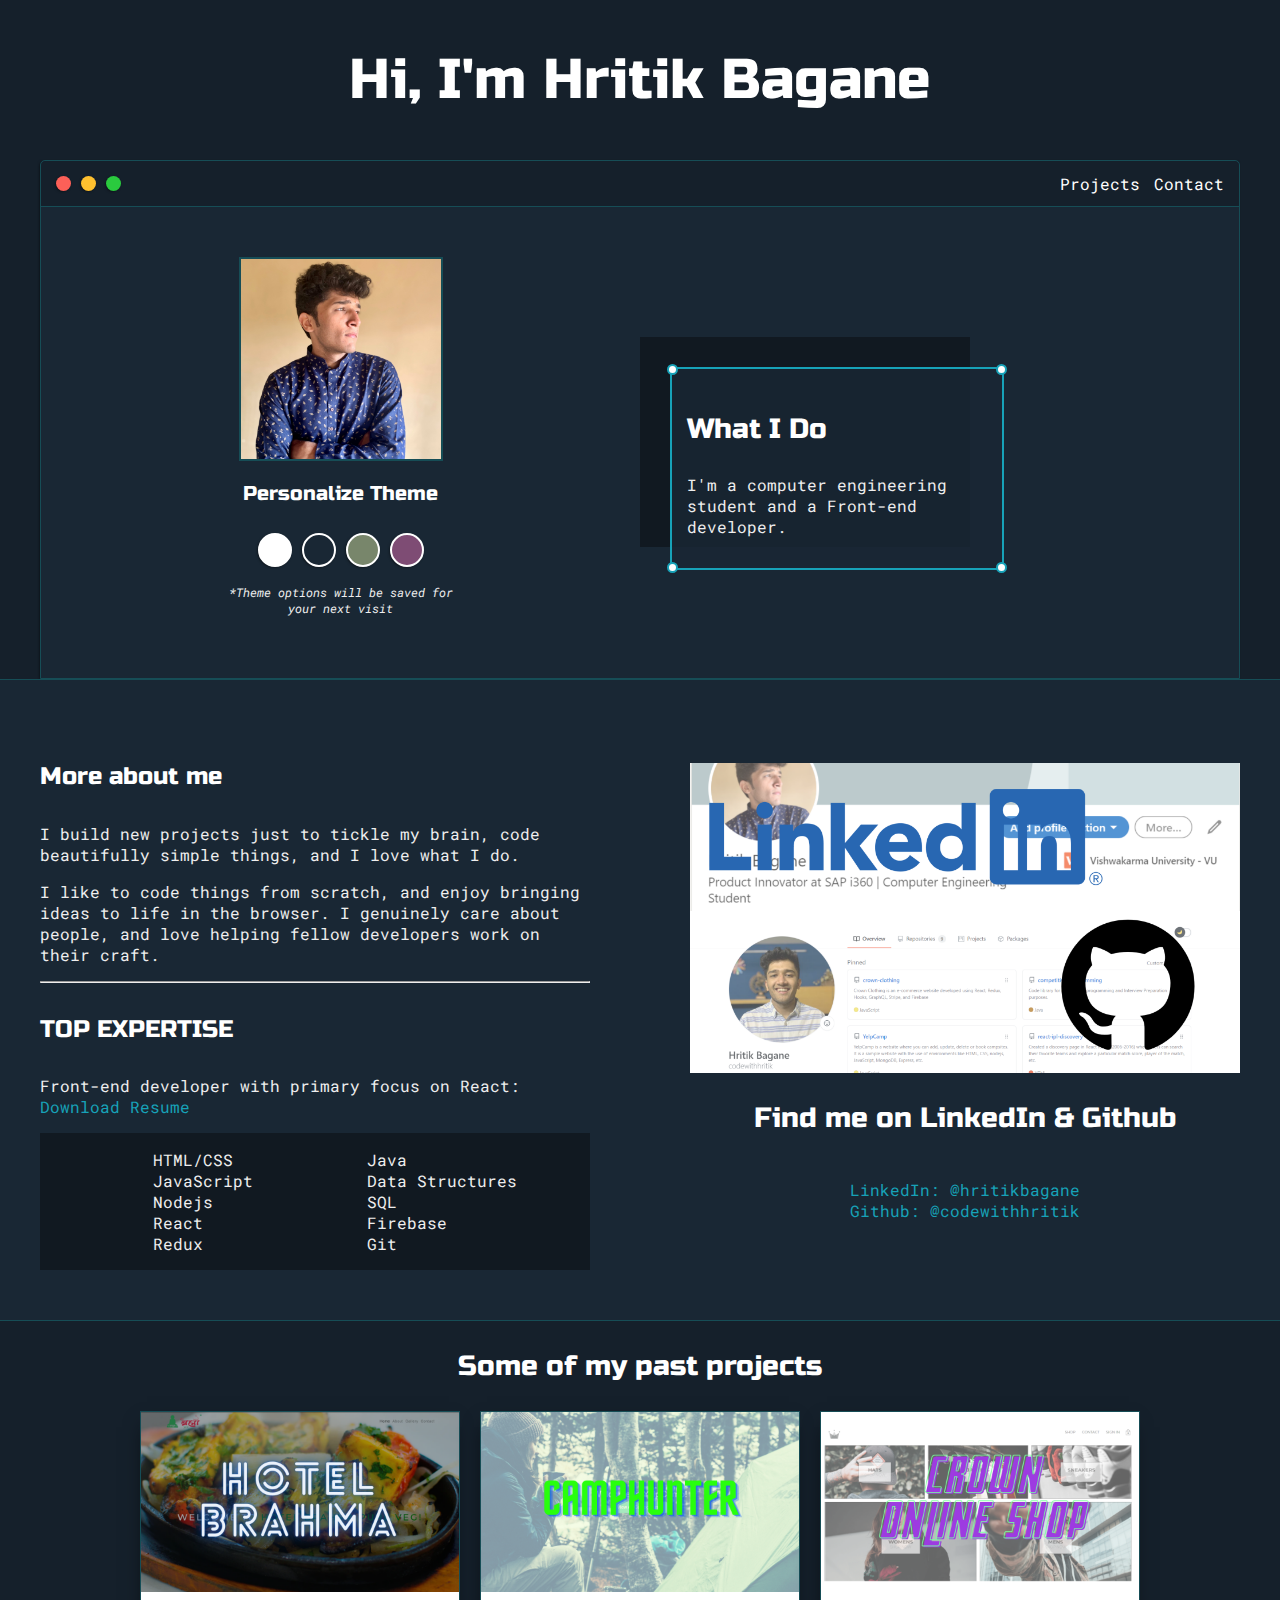
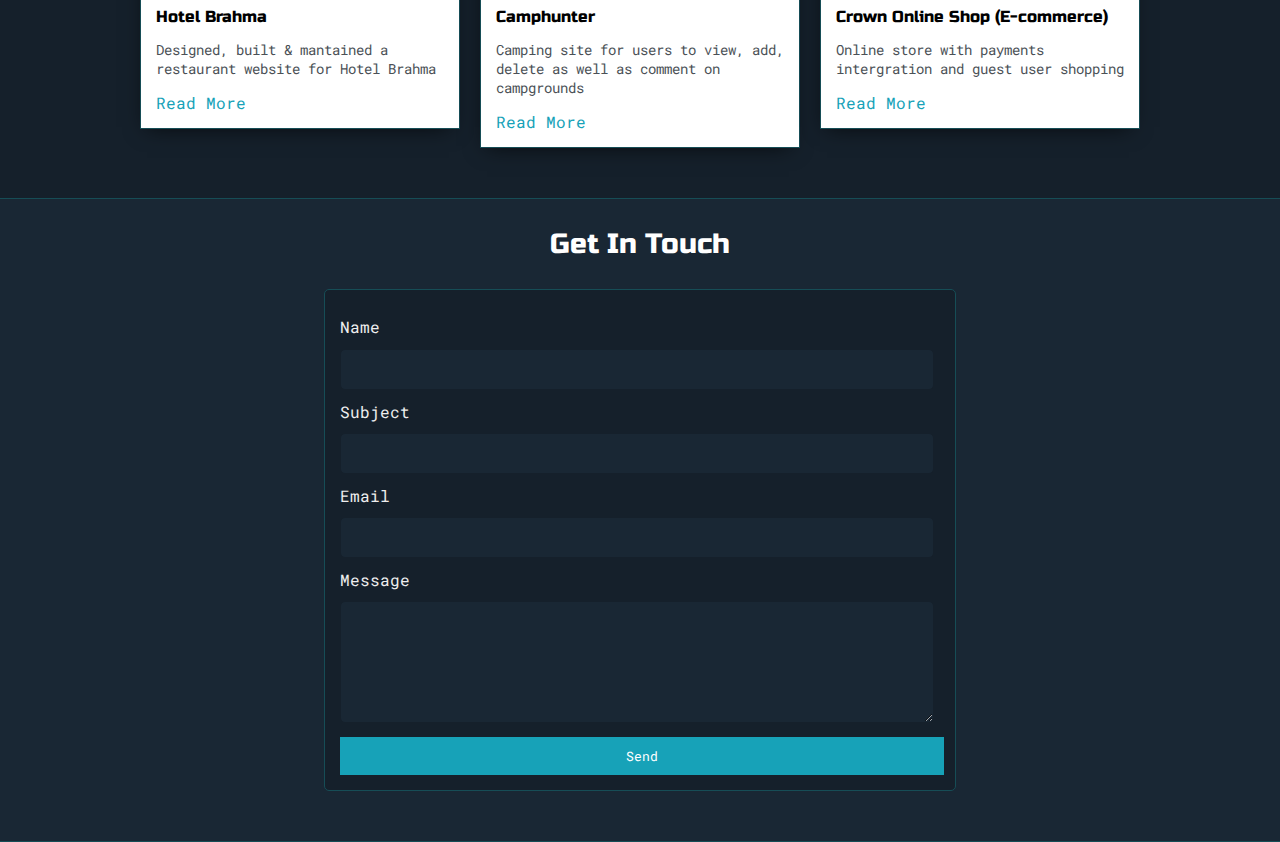
==== index.html @ 9b63d3e2 "Updated Profile picture and reduced the width of input fields" ====
<!DOCTYPE html>
<html lang="en">
<head>
    <meta charset="UTF-8">
    <meta name="viewport" content="width=device-width, initial-scale=1.0">
    <title>Hritik Bagane</title>
    <link rel="stylesheet" type="text/css" href="./styles.css">
    <link rel="preconnect" href="https://fonts.gstatic.com">
    <link href="https://fonts.googleapis.com/css2?family=Russo+One&display=swap" rel="stylesheet">
    <link href="https://fonts.googleapis.com/css2?family=Roboto+Mono:wght@500&display=swap" rel="stylesheet">

    <link id="theme-style" rel="stylesheet" href="">
</head>
<body>
    
    <section class="s1">
        <div class="main-container">
            <div class="greeting-wrapper">
                <h1>Hi, I'm Hritik Bagane</h1>
            </div>

            <div class="intro-wrapper">
                <div class="nav-wrapper">
                    <div class="dots-wrapper">
                        <div id="dot-1" class="browser-dot"></div>
                        <div id="dot-2" class="browser-dot"></div>
                        <div id="dot-3" class="browser-dot"></div>
                    </div>

                    <ul id="navigation">
                        <li><a href="index.html#projects">Projects</a></li>
                        <li><a href="index.html#contact">Contact</a></li>
                    </ul>
                </div>
                <div class="left-column">
                    <img id="profile_pic" src="./images/hritik_photo.jpg" alt="">
                    <h5 style="text-align: center; line-height: 0;">
                        Personalize Theme
                    </h5>

                    <div id="theme-options-wrapper">
                        <div data-mode="light" id="light-mode" class="theme-dot"></div>
                        <div data-mode="blue" id="blue-mode" class="theme-dot"></div>
                        <div data-mode="green" id="green-mode" class="theme-dot"></div>
                        <div data-mode="purple" id="purple-mode" class="theme-dot"></div>
                    </div>

                    <p id="settings-note">
                        *Theme options will be saved for <br> your next visit
                    </p>
                </div>
                <div class="right-column">
                    <div id="preview-shadow">
                        <div id="preview">
                            <div id="corner-tl" class="corner"></div>
                            <div id="corner-tr" class="corner"></div>
                            
                            <h3>What I Do</h3>
                            <p>I'm a computer engineering student and a Front-end developer.</p>

                            <div id="corner-br" class="corner"></div>
                            <div id="corner-bl" class="corner"></div>
                        </div>
                    </div>
                </div>
            </div>
        </div>
    </section>

    <section class="s2">
        <div class="main-container">
            <div class="about-wrapper">
                <div class="about-me">
                    <h4>More about me</h4>

                    <p>I build new projects just to tickle my brain, code beautifully simple things, and I love what I do.</p>

                    <p>I like to code things from scratch, and enjoy bringing ideas to life in the browser. I genuinely care about people, and love helping fellow developers work on their craft.</p>
                
                    <hr>

                    <h4>TOP EXPERTISE</h4>

                    <p>
                        Front-end developer with primary focus on React:
                        <a target="_blank" href="./resume/Hritik_Bagane_Resume.pdf">Download Resume</a>
                    </p>

                    <div id="skills">
                        <ul>
                            <li>HTML/CSS</li>
                            <li>JavaScript</li>
                            <li>Nodejs</li>
                            <li>React</li>
                            <li>Redux</li>
                        </ul>

                        <ul>
                            <li>Java</li>
                            <li>Data Structures</li>
                            <li>SQL</li>
                            <li>Firebase</li>
                            <li>Git</li>
                        </ul>
                    </div>

                </div>

                <div class="social-links">
                    <img id="social_img" src="./images/social_links.png" alt="">

                    <h3>Find me on LinkedIn & Github</h3>
                    <p>
                        <a href="https://www.linkedin.com/in/hritikbagane/" target="_blank">LinkedIn: @hritikbagane</a>
                        <br>
                        <a href="https://github.com/codewithhritik" target="_blank">Github: @codewithhritik</a>
                    </p>
                </div>
            </div>
        </div>
    </section>

    <section class="s1">
        <a name="projects"></a>
        <div class="main-container">
            <h3 style="text-align: center;">Some of my past projects</h3>

            <div class="post-wrapper">
                <div>
                    <div class="post">
                        <img class="thumbnail" src="./images/Hotel_Brahma.png" alt="">
                        <div class="post-preview">
                            <h6 class="post-title">Hotel Brahma</h6>
                            <p class="post-intro">
                                Designed, built & mantained a restaurant website for Hotel Brahma
                            </p>
                            <a href="./posts/brahma_post.html">Read More</a>
                        </div>
                    </div>
                </div>

                <div>
                    <div class="post">
                        <img class="thumbnail" src="./images/camphunter_logo.png" alt="">
                        <div class="post-preview">
                            <h6 class="post-title">Camphunter</h6>
                            <p class="post-intro">
                                Camping site for users to view, add, delete as well as comment on campgrounds
                            </p>
                            <a href="./posts/camphunter_post.html">Read More</a>
                        </div>
                    </div>
                </div>

                <div>
                    <div class="post">
                        <img class="thumbnail" src="./images/crown_logo.png" alt="">
                        <div class="post-preview">
                            <h6 class="post-title">Crown Online Shop (E-commerce)</h6>
                            <p class="post-intro">
                                Online store with payments intergration and guest user shopping
                            </p>
                            <a href="./posts/crown_post.html">Read More</a>
                        </div>
                    </div>
                </div>
                
            </div>
        </div>
    </section>

    <section class="s2">
        <div class="main-container">
            <h3 style="text-align: center;">Get In Touch</h3>

            <form id="contact-form">
                <a name="contact"></a>

                <label for="">Name</label>
                <input class="input-field" id="user-name" type="text" name="name" required>

                <label for="">Subject</label>
                <input class="input-field" id="user-subject" type="text" name="subject">

                <label for="">Email</label>
                <input class="input-field" id="user-email" type="text" name="email" required>

                <label for="">Message</label>
                <textarea class="input-field" id="user-message" name="message" required></textarea>

                <input id="submit-btn" onclick="sendEmail()" value="Send" />
            </form>
        </div>
    </section>

    <script src="https://smtpjs.com/v3/smtp.js"></script>
    <script src="./script.js"></script>
</body>
</html>
---- styles.css ----
:root {
    --mainColor: #eaeaea;
    --secondaryColor: #fff;

    --borderColor: #c1c1c1;

    --mainText: black;
    --secondaryText: #4b5156;

    --themeDotBorder: #24292e;

    --previewBg: rgb(251, 249, 243, 0.8);
    --previewShadow: #f0ead6;

    --buttonColor: black;
}

html, body {
    padding: 0;
    margin: 0;
    scroll-behavior: smooth;
}

/* transition for changing themes */
body *{
    transition: 0.3s;
}

h1, h2, h3, h4, h5, h6, strong {
    color: var(--mainText);
    font-family: 'Russo One', sans-serif;
    font-weight: 500;
}

p, li, span, label, input, textarea, button {
    color: var(--secondaryText);
    font-family: 'Roboto Mono', monospace;
}

a {
    text-decoration: none;
    color:  #17a2b8;
    font-family: 'Roboto Mono', monospace;
}

ul {
    list-style: none;
}

h1 { font-size: 56px; }
h2 { font-size: 36px; }
h3 { font-size: 28px; }
h4 { font-size: 24px; }
h5 { font-size: 20px; }
h6 { font-size: 16px; }

.s1 {
    background-color: var(--mainColor);
    border-bottom: 1px solid var(--borderColor);
    overflow: auto;
}

.s2 {
    background-color: var(--secondaryColor);
    border-bottom: 1px solid var(--borderColor);
    overflow: auto;
}

.main-container {
    width: 1200px;
    margin: 0 auto;
}

@media screen and (max-width: 1200px) {
    .main-container {
        width: 95%;
    }
}

.greeting-wrapper {
    display: grid;
    text-align: center;
    align-content: center;
    min-height: 10em;
}

.intro-wrapper {
    background-color: var(--secondaryColor);
    border: 1px solid var(--borderColor);
    border-radius: 5px 5px 0 0;

    -webkit-box-shadow: -1px 1px 3px -1px rgba(0,0,0,0.75);
	-moz-box-shadow: -1px 1px 3px -1px rgba(0,0,0,0.75);
    box-shadow: -1px 1px 3px -1px rgba(0,0,0,0.75);
    
    display: grid;
    grid-template-columns: 1fr 1fr;
    grid-template-areas:
        'nav-wrapper nav-wrapper'
        'left-column right-column'
    ;
}

.nav-wrapper {
    border-radius: 5px 5px 0 0;
    grid-area: nav-wrapper;
    border-bottom: 1px solid var(--borderColor);
    display: flex;
    justify-content: space-between;
    align-items: center;
    background-color: var(--mainColor);
}

#navigation {
    margin: 0;
    padding: 10px;
}

#navigation a {
    color: var(--mainText);
}

#navigation li {
    display: inline-block;
    margin-right: 5px;
    margin-left: 5px;
}

.dots-wrapper {
    display: flex;
    padding: 10px;
}

.browser-dot {
    background-color: black;
    height: 15px;
    width: 15px;
    border-radius: 50%;
    margin: 5px;

    -webkit-box-shadow: -1px 1px 3px -1px rgba(0,0,0,0.75);
	-moz-box-shadow: -1px 1px 3px -1px rgba(0,0,0,0.75);
    box-shadow: -1px 1px 3px -1px rgba(0,0,0,0.75);
}

#dot-1 {
    background-color: #fc6058;
}

#dot-2 {
    background-color: #fec02f;
}

#dot-3 {
    background-color: #2aca3e;
}

.left-column {
    grid-area: left-column;
    padding-top: 50px;
    padding-bottom: 50px;
}

#profile_pic {
    display: block;
    margin: 0 auto;

    height: 200px;
    width: 200px;
    object-fit: cover;
    border: 2px solid var(--borderColor);
}

#theme-options-wrapper {
    display: flex;
    justify-content: center;
}

.theme-dot {
    height: 30px;
    width: 30px;
    background-color: black;
    border-radius: 50%;

    margin: 5px;
    border: 2px solid var(--themeDotBorder);

    -webkit-box-shadow: -1px 1px 3px -1px rgba(0,0,0,0.75);
	-moz-box-shadow: -1px 1px 3px -1px rgba(0,0,0,0.75);
    box-shadow: -1px 1px 3px -1px rgba(0,0,0,0.75);

    cursor: pointer;
}

.theme-dot:hover {
    border-width: 5px;
}

#light-mode {
    background-color:#fff;
}

#blue-mode {
    background-color: #192734;
}

#green-mode {
    background-color: #78866b;
}

#purple-mode {
    background-color: #7e4c74;
}

#settings-note {
    font-size: 12px;
    font-style: italic;
    text-align: center;
}

.right-column {
    grid-area: right-column;
    display: grid;
    align-content: center;

    padding-top: 50px;
    padding-bottom: 50px;
}

#preview {
    width: 300px;
    border: 2px solid #17a2b8;
    background-color: var(--previewBg);
    padding: 15px;
    position: relative;
}

#preview-shadow {
    background-color: var(--previewShadow);
    width: 300px;
    height: 180px;
    padding-left: 30px;
    padding-top: 30px;
}

.corner {
    width: 7px;
    height: 7px;
    border-radius: 50%;
    border: 2px solid #17a2b8;
    background-color: #fff;
    position: absolute;
}

#corner-tl {
    top: -5px;
    left: -5px;
}

#corner-tr {
    top: -5px;
    right: -5px;
}

#corner-br {
    bottom: -5px;
    right: -5px;
}

#corner-bl {
    bottom: -5px;
    left: -5px;
}

@media screen and (max-width: 800px) {
    .intro-wrapper {
        grid-template-columns: 1fr;
        grid-template-areas:
            'nav-wrapper'
            'left-column'
            'right-column'
        ;
    }

    .right-column {
        justify-content: center;
    }
}

.about-wrapper {
    display: grid;
    grid-template-columns: repeat(auto-fit, minmax(320px, 1fr));
    padding-bottom: 50px;
    padding-top: 50px;
    gap: 100px;
}

#skills {
    display: flex;
    justify-content: space-evenly;
    background-color: var(--previewShadow);
}

.social-links {
    display: grid;
    align-content: center;
    text-align: center;
}

#social_img {
    width: 100%;
}

.post-wrapper {
    display: grid;
    grid-template-columns: repeat(auto-fit, 320px);
    gap: 20px;
    justify-content: center;
    padding-bottom: 50px;
}

.post {
    border: 1px solid var(--borderColor);

    -webkit-box-shadow: -2px 7px 21px -9px rgba(0,0,0,0.75);
	-moz-box-shadow: -2px 7px 21px -9px rgba(0,0,0,0.75);
    box-shadow: -2px 7px 21px -9px rgba(0,0,0,0.75);
}

.post-preview {
    background-color: #fff;
    padding: 15px;
}

.post-title {
    color: black;
    margin: 0;

}

.post-intro {
    color: #4b5156;
    font-size: 14px;
}

.thumbnail {
    display: block;
    width: 100%;
    height: 180px;
    object-fit: cover;
}

/* =========Contact========== */

#contact-form {
    display: block;
    max-width: 600px;
    margin: 0 auto;
    border: 1px solid var(--borderColor);
    padding: 15px;
    border-radius: 5px;
    background-color: var(--mainColor);
    margin-bottom: 50px;
}

#contact-form label {
    line-height: 2.7em;
}

#contact-form textarea {
    min-height: 100px;
    font-size: 14px;
}

.input-field {
    width: 98%;
    padding-top: 10px;
    padding-bottom: 10px;
    background-color: var(--secondaryColor);
    border-radius: 5px;
    border: 1px solid var(--mainColor);
    font-size: 14px;
}

#submit-btn {
    margin-top: 10px;
    width: 100%;
    padding-top: 10px;
    padding-bottom: 10px;
    color: #fff;
    background-color: var(--buttonColor);
    border: none;
    cursor: pointer;
    text-align: center;
}
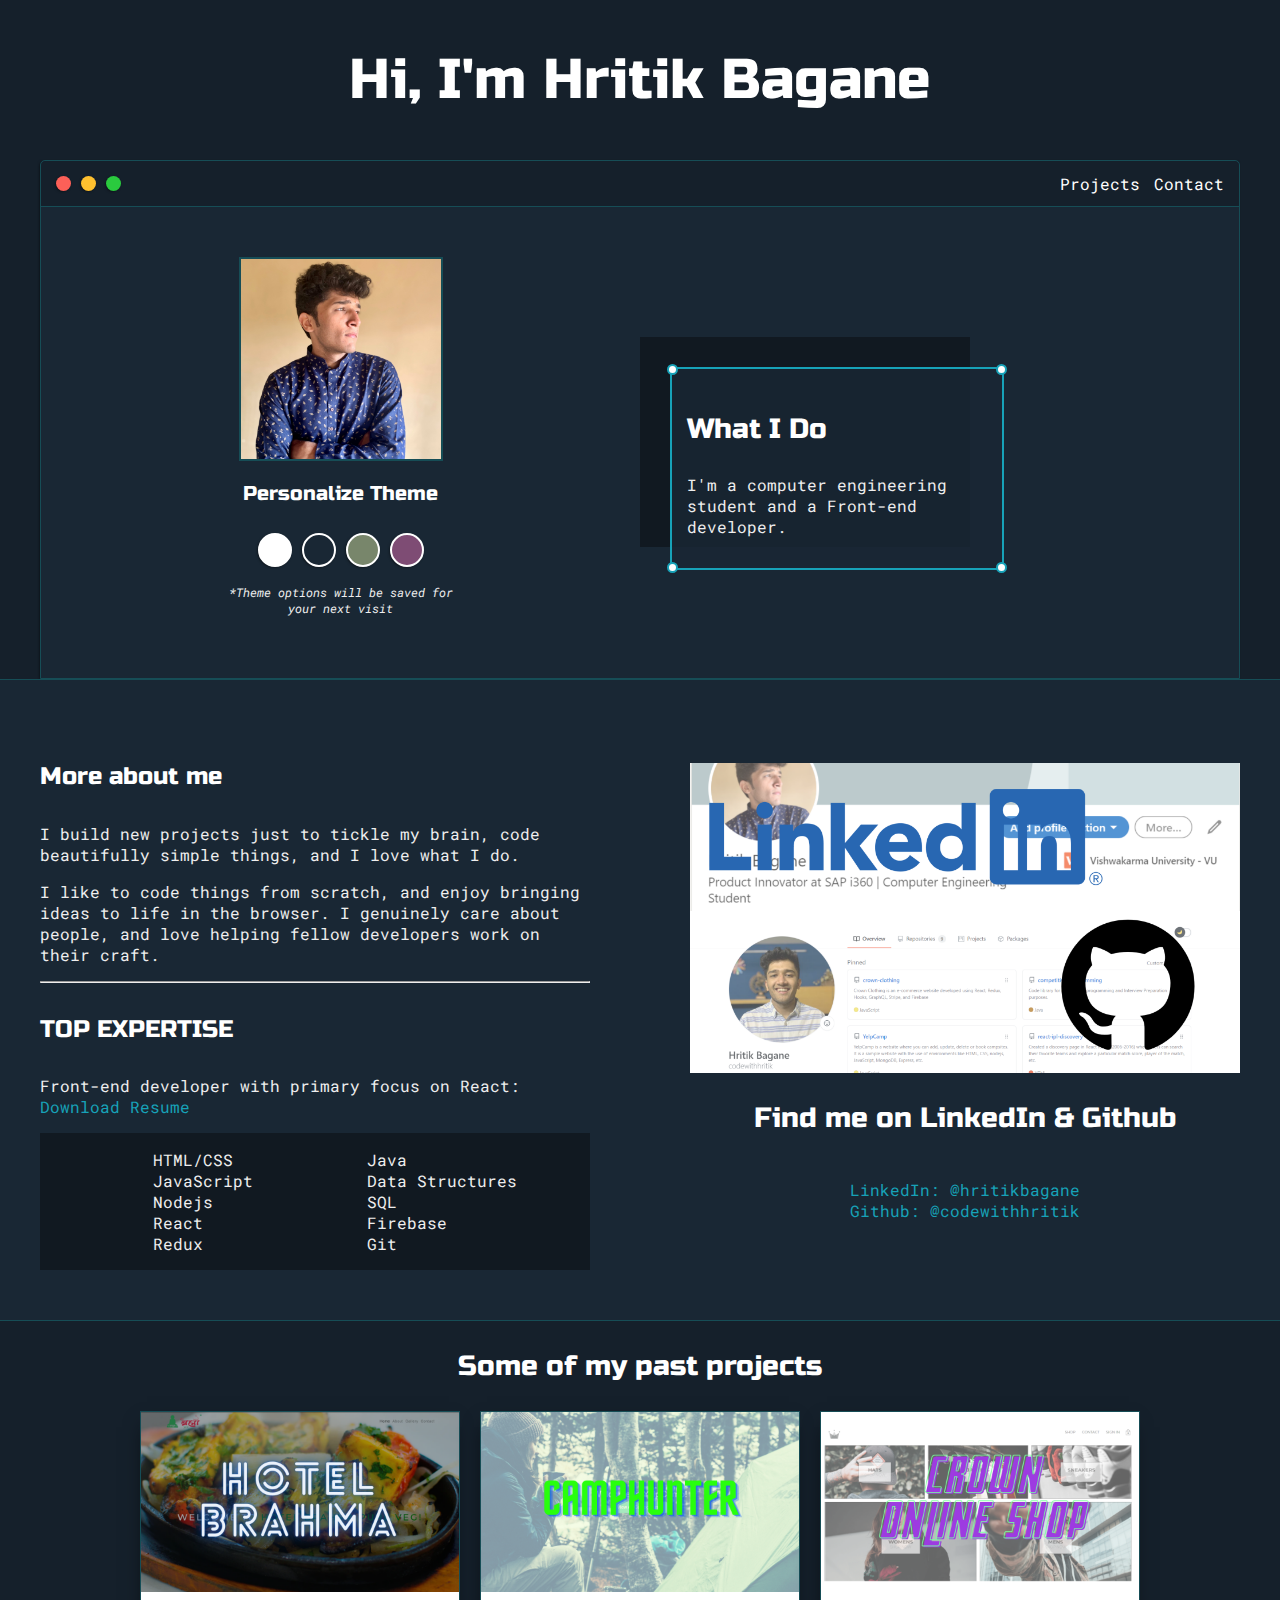
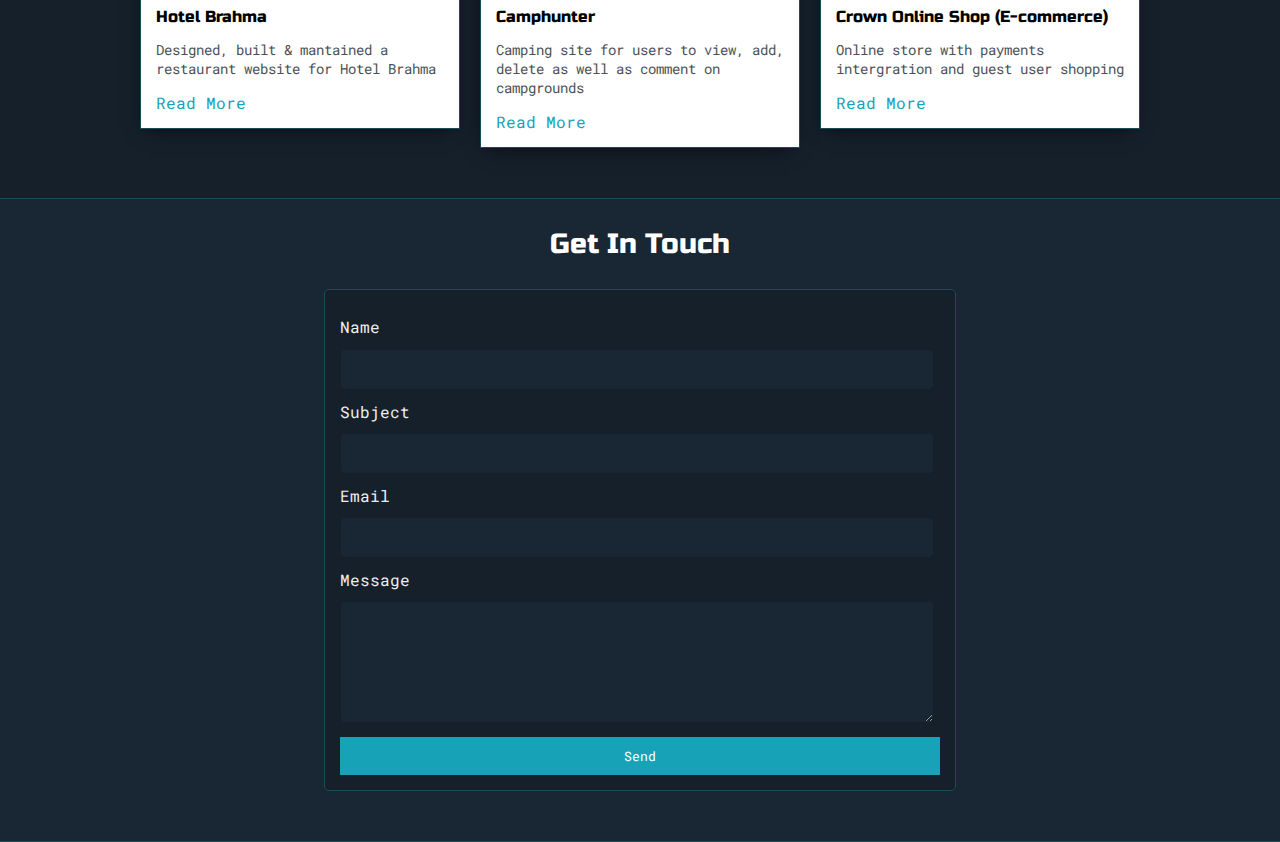
==== commit d011033a: "Changed Input type to Button in the contact form" ====
--- a/index.html
+++ b/index.html
@@ -188,7 +188,7 @@
                 <label for="">Message</label>
                 <textarea class="input-field" id="user-message" name="message" required></textarea>
 
-                <input id="submit-btn" onclick="sendEmail()" value="Send" />
+                <input id="submit-btn" type="button" onclick="sendEmail()" value="Send" />
             </form>
         </div>
     </section>
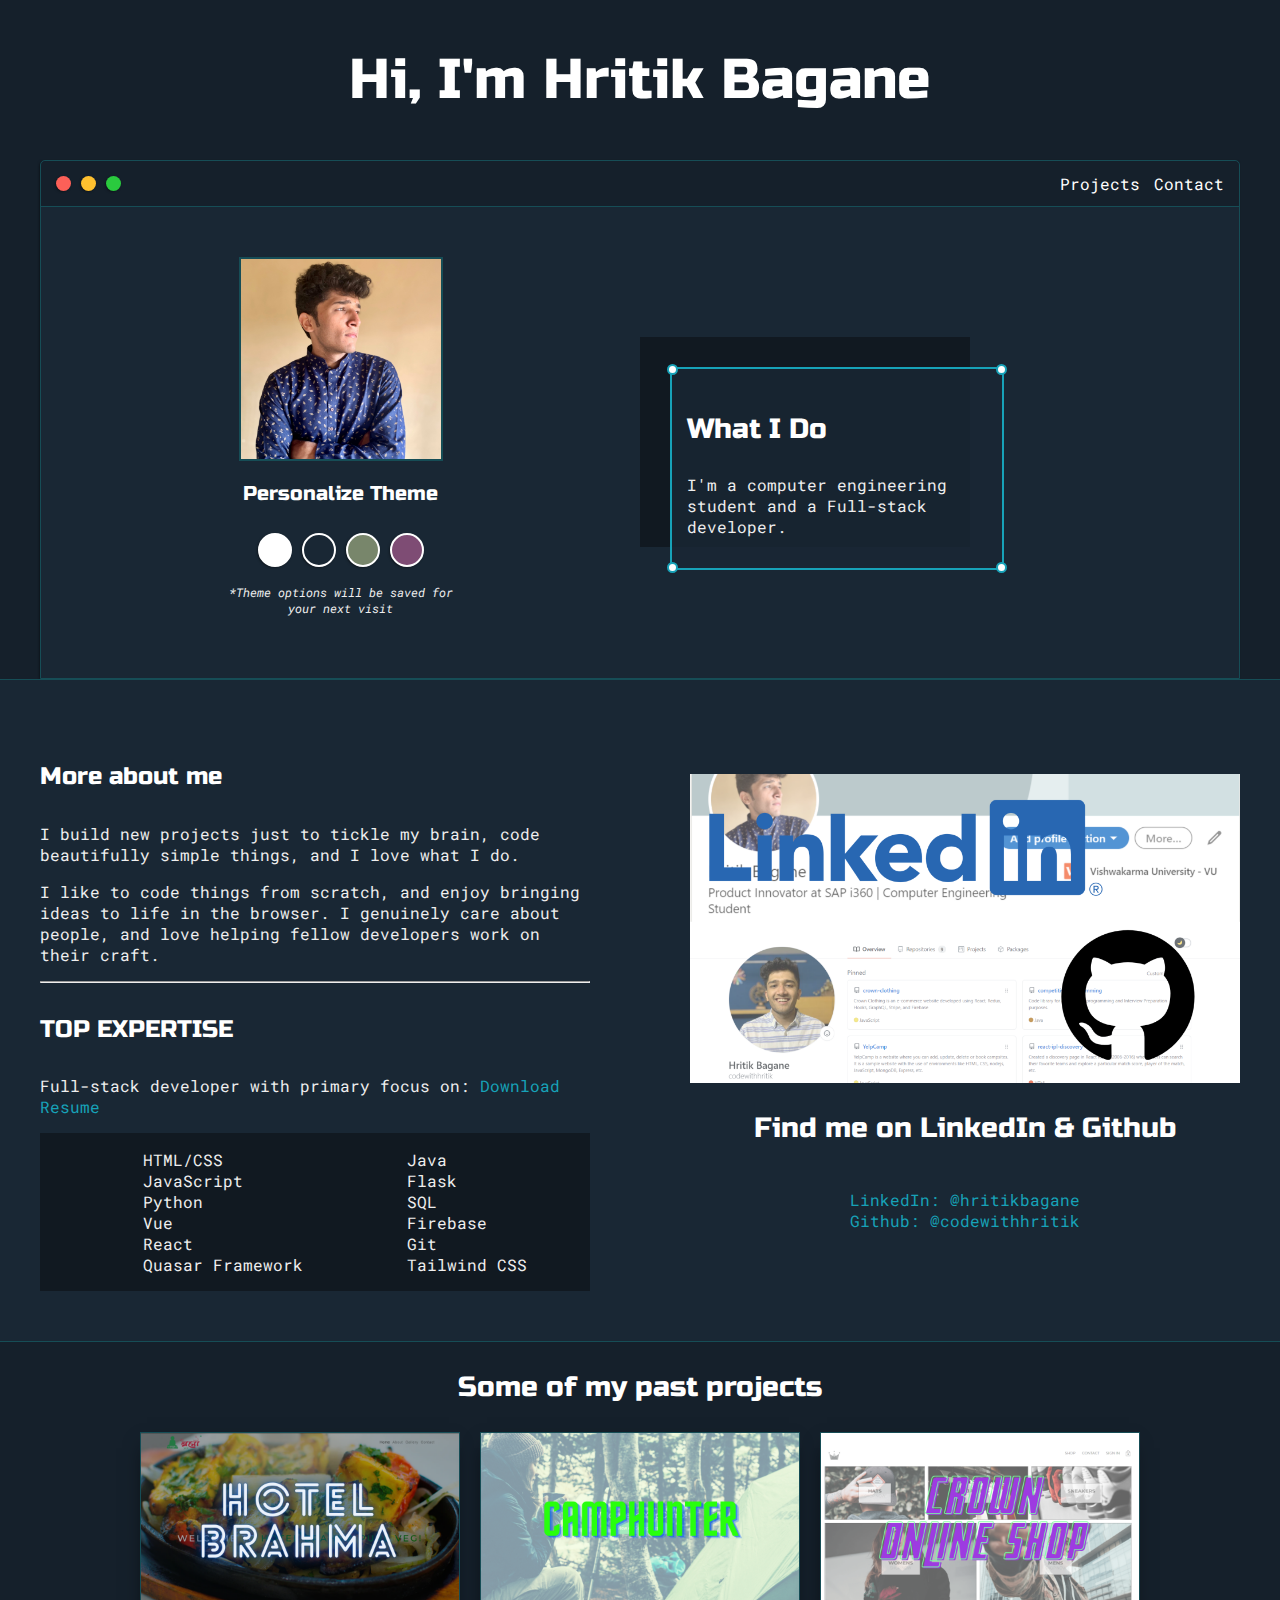
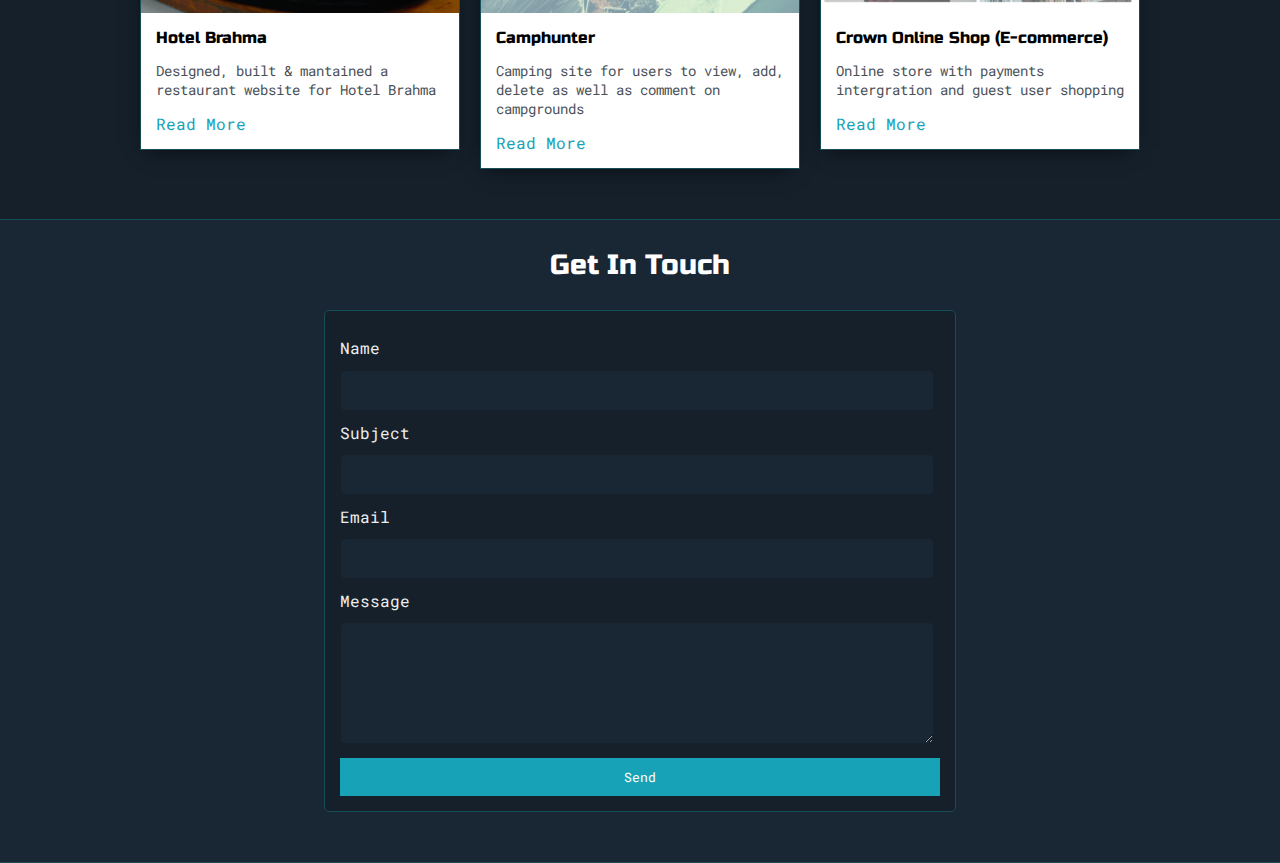
==== commit 62950fc8: "Few Changes in my career" ====
--- a/index.html
+++ b/index.html
@@ -56,7 +56,7 @@
                             <div id="corner-tr" class="corner"></div>
                             
                             <h3>What I Do</h3>
-                            <p>I'm a computer engineering student and a Front-end developer.</p>
+                            <p>I'm a computer engineering student and a Full-stack developer.</p>
 
                             <div id="corner-br" class="corner"></div>
                             <div id="corner-bl" class="corner"></div>
@@ -82,7 +82,7 @@
                     <h4>TOP EXPERTISE</h4>
 
                     <p>
-                        Front-end developer with primary focus on React:
+                        Full-stack developer with primary focus on: 
                         <a target="_blank" href="./resume/Hritik_Bagane_Resume.pdf">Download Resume</a>
                     </p>
 
@@ -90,17 +90,19 @@
                         <ul>
                             <li>HTML/CSS</li>
                             <li>JavaScript</li>
-                            <li>Nodejs</li>
+                            <li>Python</li>
+                            <li>Vue</li>
                             <li>React</li>
-                            <li>Redux</li>
+                            <li>Quasar Framework</li>
                         </ul>
 
                         <ul>
                             <li>Java</li>
-                            <li>Data Structures</li>
+                            <li>Flask</li>
                             <li>SQL</li>
                             <li>Firebase</li>
                             <li>Git</li>
+                            <li>Tailwind CSS</li>
                         </ul>
                     </div>
 
@@ -188,7 +190,7 @@
                 <label for="">Message</label>
                 <textarea class="input-field" id="user-message" name="message" required></textarea>
 
-                <input id="submit-btn" type="button" onclick="sendEmail()" value="Send" />
+                <button id="submit-btn" onclick="sendEmail()">Send</button>
             </form>
         </div>
     </section>
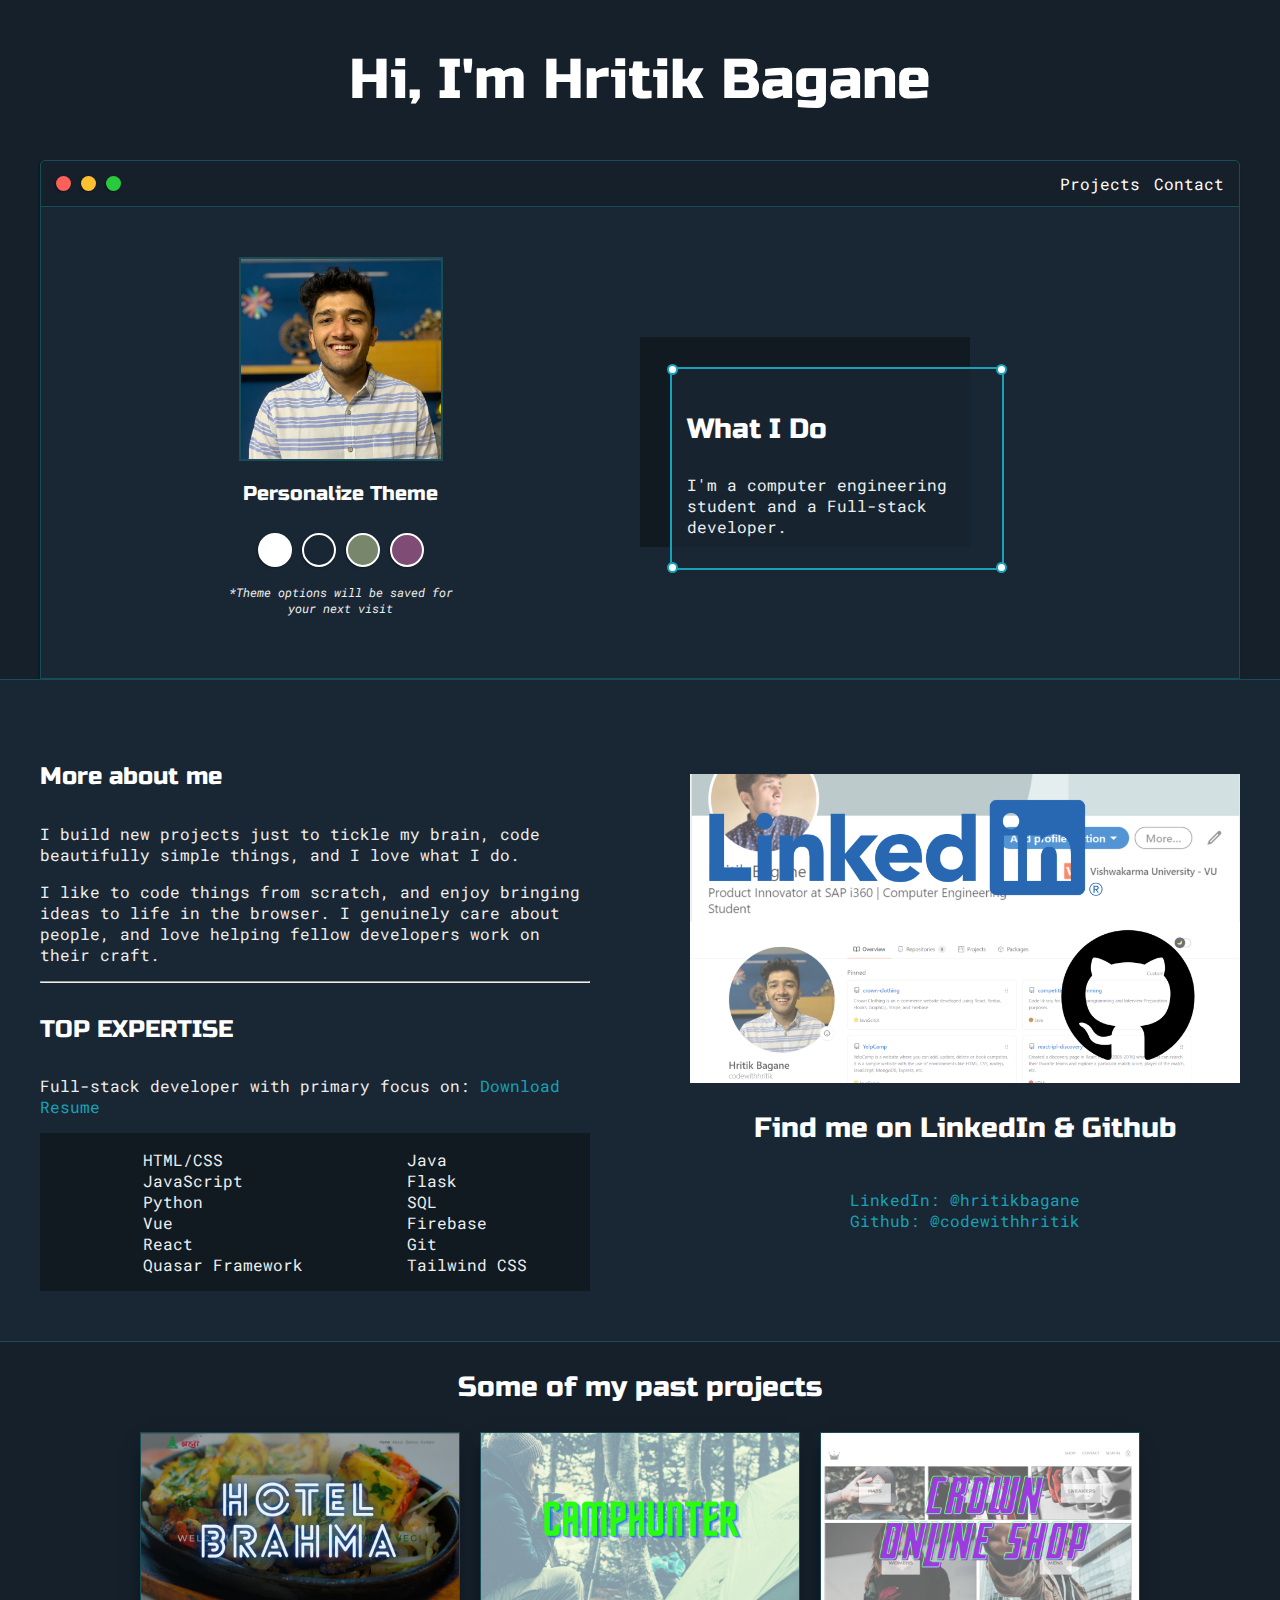
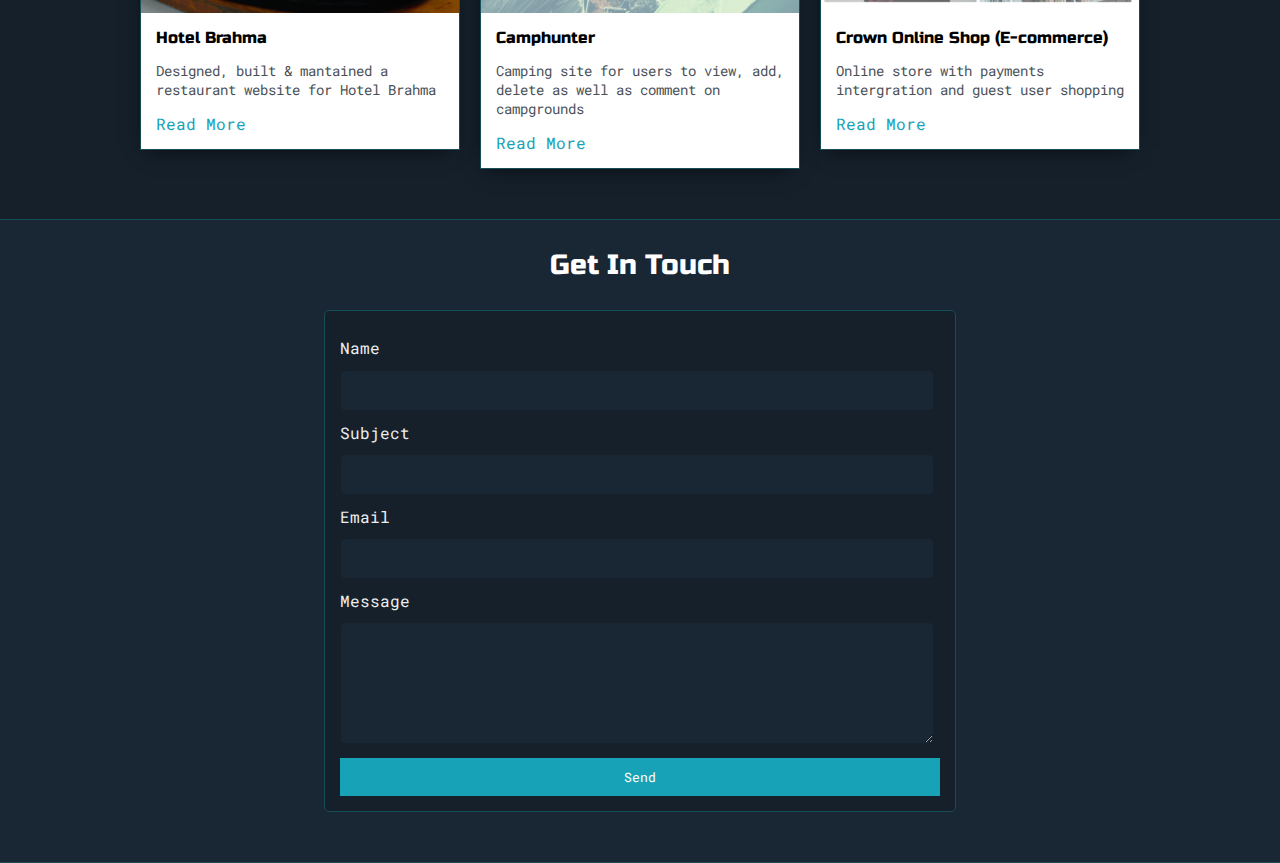
==== commit 2fa19cbb: "Changed my photo on the landing page" ====
--- a/index.html
+++ b/index.html
@@ -33,7 +33,7 @@
                     </ul>
                 </div>
                 <div class="left-column">
-                    <img id="profile_pic" src="./images/hritik_photo.jpg" alt="">
+                    <img id="profile_pic" src="./images/hritik_image.jpg" alt="">
                     <h5 style="text-align: center; line-height: 0;">
                         Personalize Theme
                     </h5>
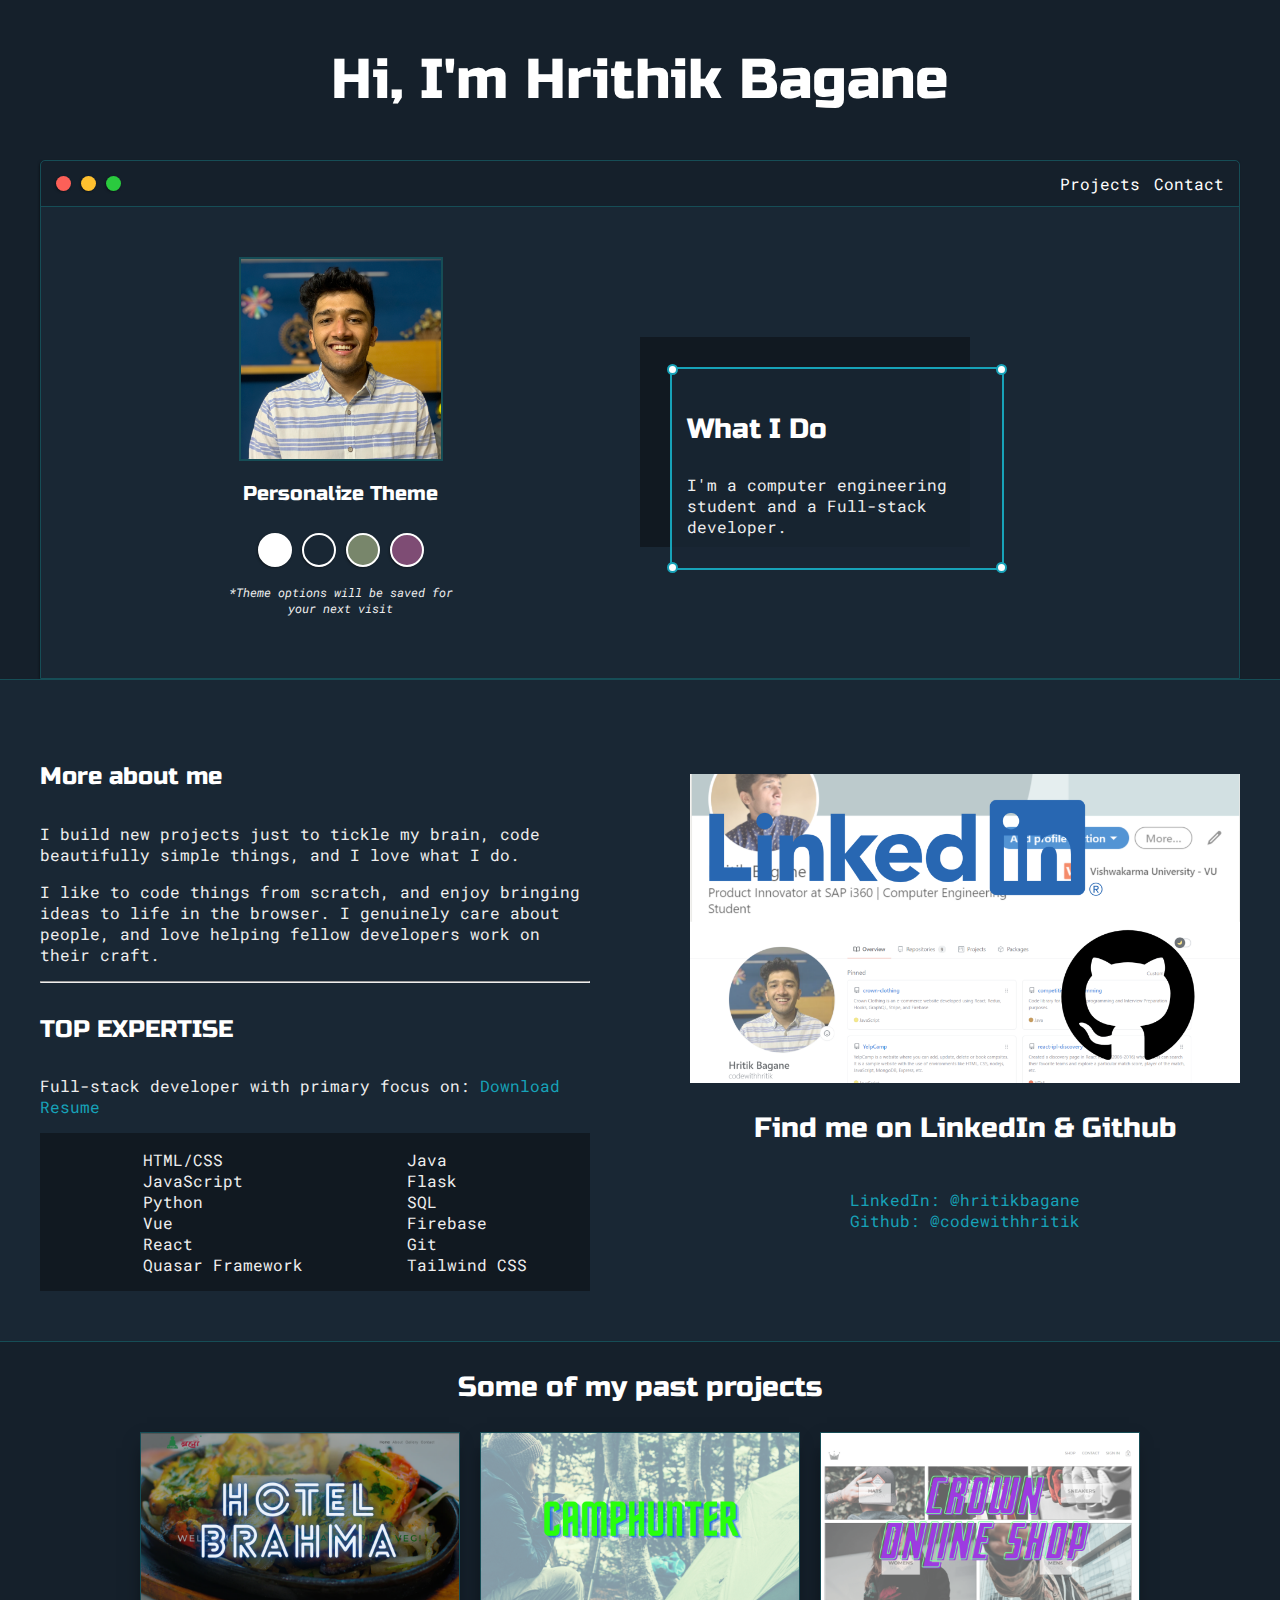
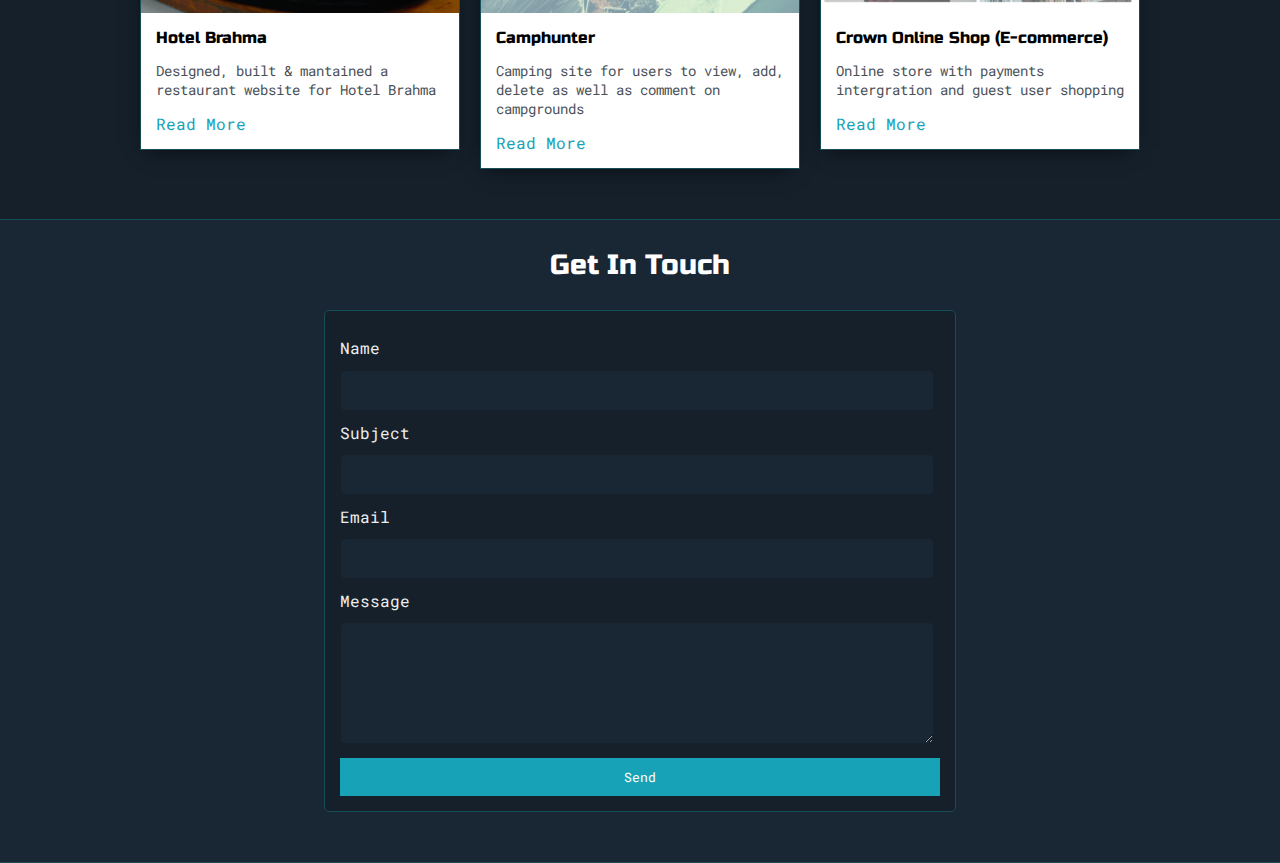
==== commit 28261dbe: "Landing Page name change - Hrithik" ====
--- a/index.html
+++ b/index.html
@@ -3,7 +3,7 @@
 <head>
     <meta charset="UTF-8">
     <meta name="viewport" content="width=device-width, initial-scale=1.0">
-    <title>Hritik Bagane</title>
+    <title>Hrithik Bagane</title>
     <link rel="stylesheet" type="text/css" href="./styles.css">
     <link rel="preconnect" href="https://fonts.gstatic.com">
     <link href="https://fonts.googleapis.com/css2?family=Russo+One&display=swap" rel="stylesheet">
@@ -16,7 +16,7 @@
     <section class="s1">
         <div class="main-container">
             <div class="greeting-wrapper">
-                <h1>Hi, I'm Hritik Bagane</h1>
+                <h1>Hi, I'm Hrithik Bagane</h1>
             </div>
 
             <div class="intro-wrapper">
@@ -198,4 +198,4 @@
     <script src="https://smtpjs.com/v3/smtp.js"></script>
     <script src="./script.js"></script>
 </body>
-</html>+</html>
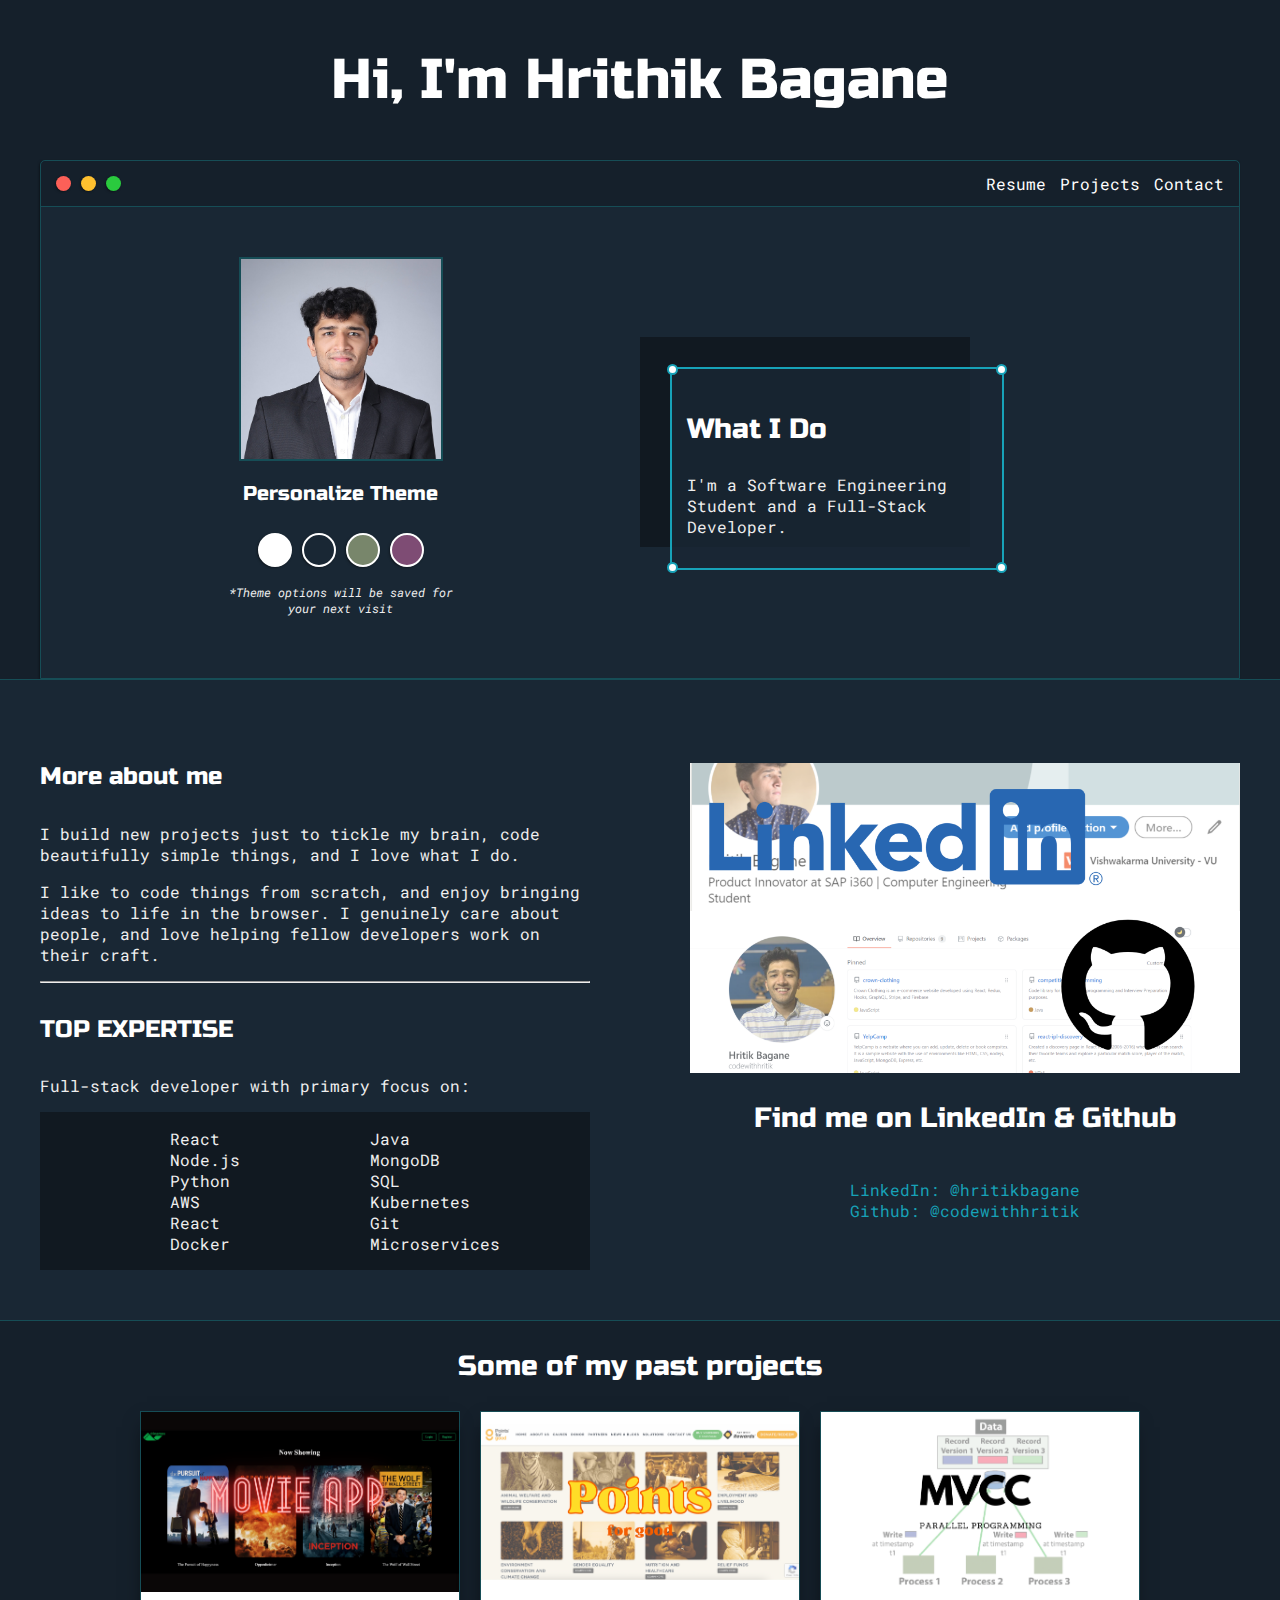
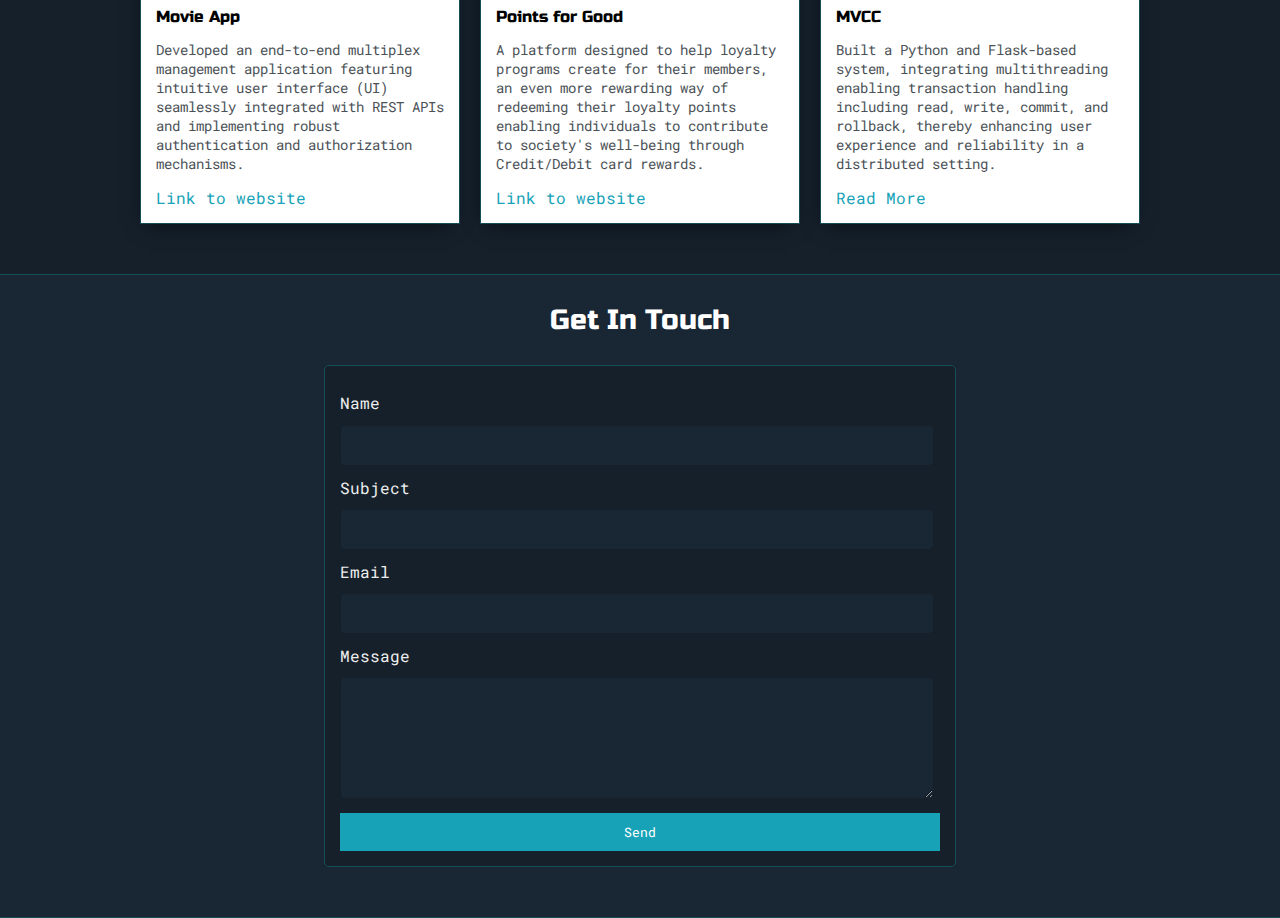
==== commit 748d0b47: "updated resume, projects" ====
--- a/index.html
+++ b/index.html
@@ -28,12 +28,13 @@
                     </div>
 
                     <ul id="navigation">
+                        <li><a target="_blank" href="./resume/Hrithik-Bagane-Resume.pdf">Resume</a></li>
                         <li><a href="index.html#projects">Projects</a></li>
                         <li><a href="index.html#contact">Contact</a></li>
                     </ul>
                 </div>
                 <div class="left-column">
-                    <img id="profile_pic" src="./images/hritik_image.jpg" alt="">
+                    <img id="profile_pic" src="./images/avatar.jpg" alt="">
                     <h5 style="text-align: center; line-height: 0;">
                         Personalize Theme
                     </h5>
@@ -56,7 +57,7 @@
                             <div id="corner-tr" class="corner"></div>
                             
                             <h3>What I Do</h3>
-                            <p>I'm a computer engineering student and a Full-stack developer.</p>
+                            <p>I'm a Software Engineering Student and a Full-Stack Developer.</p>
 
                             <div id="corner-br" class="corner"></div>
                             <div id="corner-bl" class="corner"></div>
@@ -82,27 +83,26 @@
                     <h4>TOP EXPERTISE</h4>
 
                     <p>
-                        Full-stack developer with primary focus on: 
-                        <a target="_blank" href="./resume/Hritik_Bagane_Resume.pdf">Download Resume</a>
+                        Full-stack developer with primary focus on:
                     </p>
 
                     <div id="skills">
                         <ul>
-                            <li>HTML/CSS</li>
-                            <li>JavaScript</li>
+                            <li>React</li>
+                            <li>Node.js</li>
                             <li>Python</li>
-                            <li>Vue</li>
+                            <li>AWS</li>
                             <li>React</li>
-                            <li>Quasar Framework</li>
+                            <li>Docker</li>
                         </ul>
 
                         <ul>
                             <li>Java</li>
-                            <li>Flask</li>
+                            <li>MongoDB</li>
                             <li>SQL</li>
-                            <li>Firebase</li>
+                            <li>Kubernetes</li>
                             <li>Git</li>
-                            <li>Tailwind CSS</li>
+                            <li>Microservices</li>
                         </ul>
                     </div>
 
@@ -113,7 +113,7 @@
 
                     <h3>Find me on LinkedIn & Github</h3>
                     <p>
-                        <a href="https://www.linkedin.com/in/hritikbagane/" target="_blank">LinkedIn: @hritikbagane</a>
+                        <a href="https://www.linkedin.com/in/hrithikbagane/" target="_blank">LinkedIn: @hritikbagane</a>
                         <br>
                         <a href="https://github.com/codewithhritik" target="_blank">Github: @codewithhritik</a>
                     </p>
@@ -130,39 +130,39 @@
             <div class="post-wrapper">
                 <div>
                     <div class="post">
-                        <img class="thumbnail" src="./images/Hotel_Brahma.png" alt="">
+                        <img class="thumbnail" src="./images/movieapp.png" alt="">
                         <div class="post-preview">
-                            <h6 class="post-title">Hotel Brahma</h6>
+                            <h6 class="post-title">Movie App</h6>
                             <p class="post-intro">
-                                Designed, built & mantained a restaurant website for Hotel Brahma
+                                Developed an end-to-end multiplex management application featuring intuitive user interface (UI) seamlessly integrated with REST APIs and implementing robust authentication and authorization mechanisms.
                             </p>
-                            <a href="./posts/brahma_post.html">Read More</a>
+                            <a target="_blank" href="https://movie-app-umdj.onrender.com/">Link to website</a>
                         </div>
                     </div>
                 </div>
 
                 <div>
                     <div class="post">
-                        <img class="thumbnail" src="./images/camphunter_logo.png" alt="">
+                        <img class="thumbnail" src="./images/pfg.png" alt="">
                         <div class="post-preview">
-                            <h6 class="post-title">Camphunter</h6>
+                            <h6 class="post-title">Points for Good</h6>
                             <p class="post-intro">
-                                Camping site for users to view, add, delete as well as comment on campgrounds
+                                A platform designed to help loyalty programs create for their members, an even more rewarding way of redeeming their loyalty points enabling individuals to contribute to society's well-being through Credit/Debit card rewards.
                             </p>
-                            <a href="./posts/camphunter_post.html">Read More</a>
+                            <a target="_blank" href="https://www.pointsforgood.org/">Link to website</a>
                         </div>
                     </div>
                 </div>
 
                 <div>
                     <div class="post">
-                        <img class="thumbnail" src="./images/crown_logo.png" alt="">
+                        <img class="thumbnail" src="./images/mvcc.png" alt="">
                         <div class="post-preview">
-                            <h6 class="post-title">Crown Online Shop (E-commerce)</h6>
+                            <h6 class="post-title">MVCC</h6>
                             <p class="post-intro">
-                                Online store with payments intergration and guest user shopping
+                                Built a Python and Flask-based system, integrating multithreading enabling transaction handling including read, write, commit, and rollback, thereby enhancing user experience and reliability in a distributed setting.
                             </p>
-                            <a href="./posts/crown_post.html">Read More</a>
+                            <a target="_blank" href="https://github.com/codewithhritik/273-mvcc">Read More</a>
                         </div>
                     </div>
                 </div>
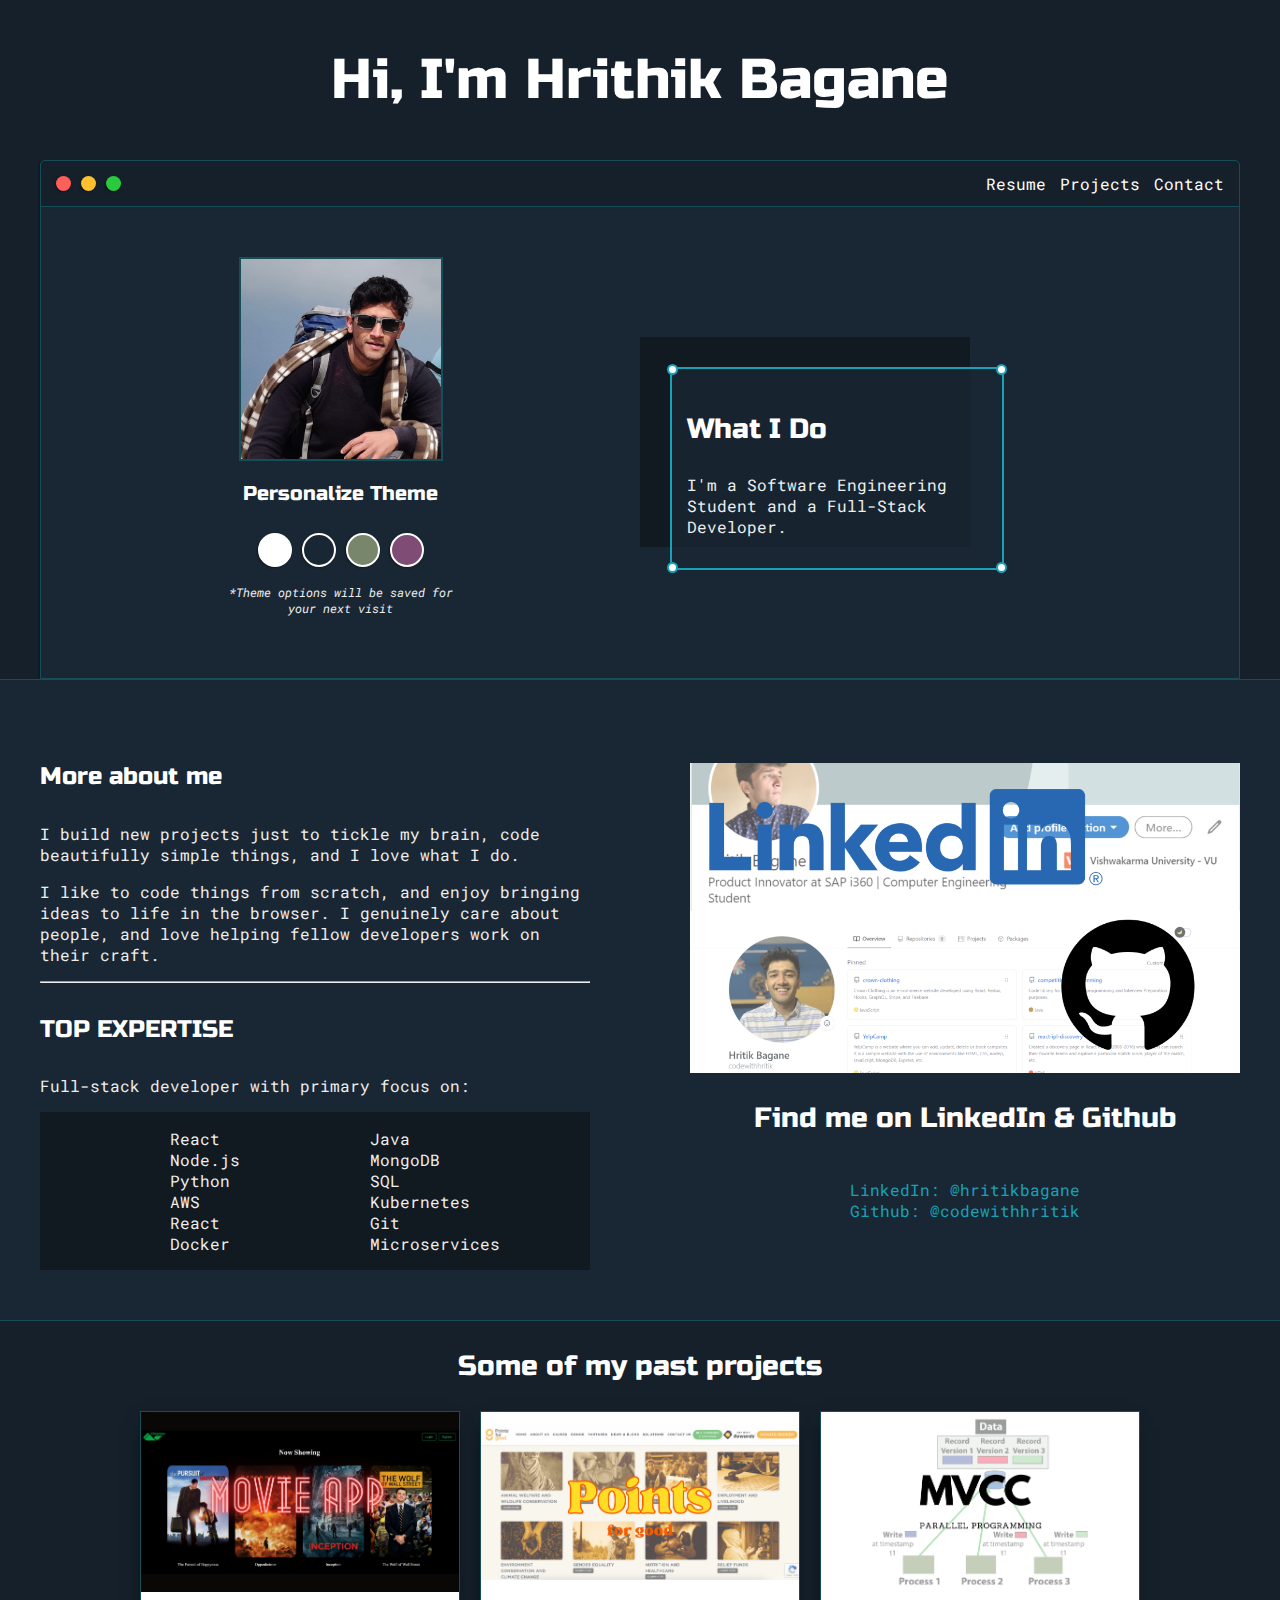
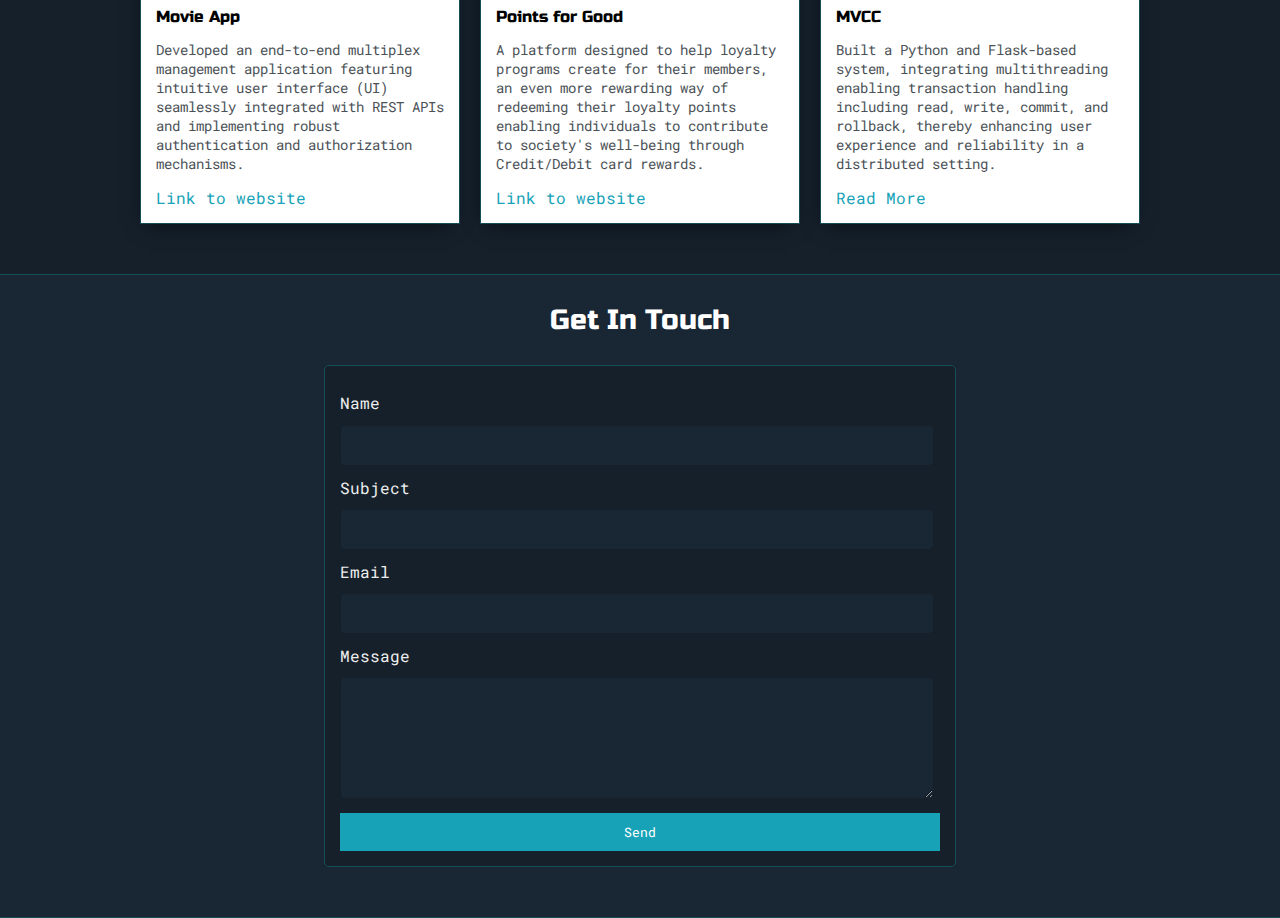
==== commit 5d92c416: "different picture" ====
--- a/index.html
+++ b/index.html
@@ -34,7 +34,7 @@
                     </ul>
                 </div>
                 <div class="left-column">
-                    <img id="profile_pic" src="./images/avatar.jpg" alt="">
+                    <img id="profile_pic" src="./images/hritik.jpg" alt="">
                     <h5 style="text-align: center; line-height: 0;">
                         Personalize Theme
                     </h5>
